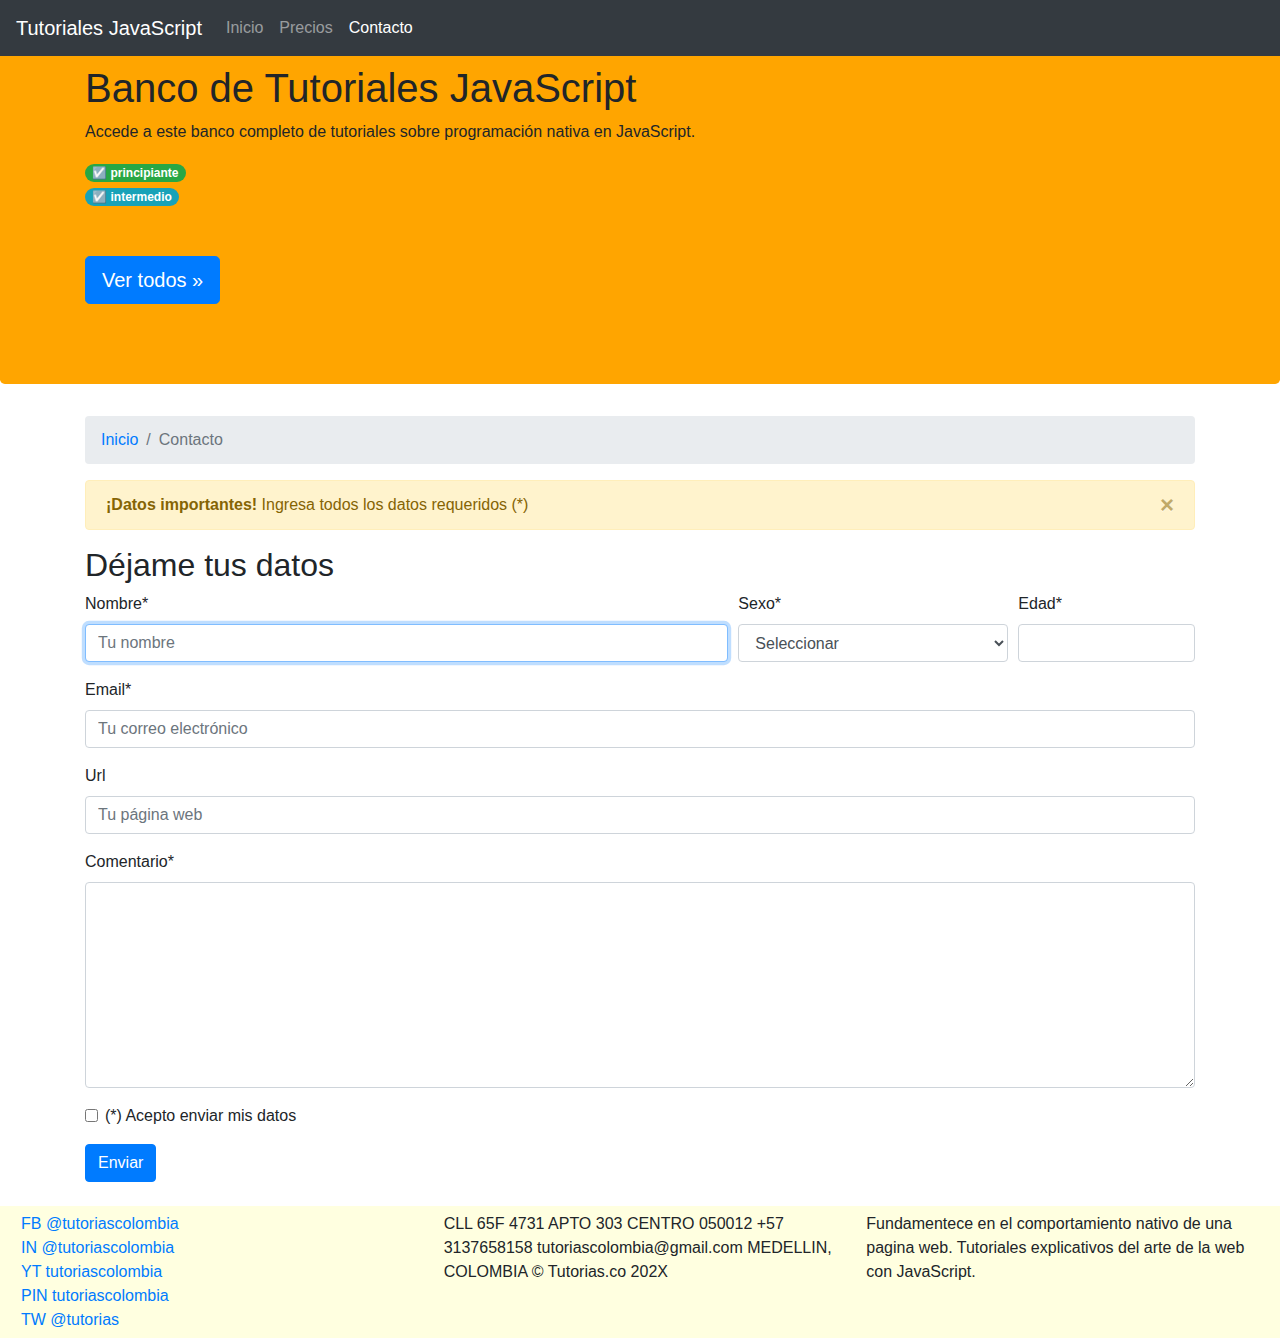
==== contacto.html @ e6faeaf6 "create contacto.html" ====
<!doctype html>
<html lang="es-CO">
  <head>
    <meta charset="utf-8">
    <meta name="viewport" content="width=device-width, initial-scale=1, shrink-to-fit=no">
    <link rel="stylesheet" href="css/bootstrap.min.css">
    <link rel="stylesheet" href="css/main.css">
    <title>Tutoriales JavaScript | tutorias.co</title>
  </head>
  <body>
  <nav class="navbar navbar-dark bg-dark fixed-top navbar-expand-md">
    <a class="navbar-brand" href="#">Tutoriales JavaScript</a>
    <button class="navbar-toggler" type="button" data-toggle="collapse" data-target="#menu" aria-controls="navbarNavDropdown" aria-expanded="false">
      <span class="navbar-toggler-icon"></span>
    </button>
    <div class="collapse navbar-collapse" id="menu">
    <ul class="navbar-nav mr-auto">
      <li class="nav-item">
        <a class="nav-link" href="./index.html">Inicio</a>
      </li>
      <li class="nav-item">
        <a class="nav-link" href="./precios.html">Precios</a>
      </li>
       <li class="nav-item active">
         <a class="nav-link" href="./contacto.html">Contacto</a>
       </li>
    </ul>
    </div>
   </nav>
    <div class="jumbotron">
      <div class="container">
        <h1>Banco de Tutoriales JavaScript</h1>
        <p>Accede a este banco completo de tutoriales sobre programación nativa en JavaScript.</p>
        <span class="badge badge-pill badge-success">
             &#9745; principiante
        </span>
        <br /><span class="badge badge-pill badge-info">
             &#9745; intermedio
        </span>
        <p><a class="btn btn-primary btn-lg mt-5" href="https://youtube.com/tutoriascolombia" role="button">Ver todos &raquo;</a></p>
      </div>
    </div>
    <div class="container">
    <nav aria-label="breadcrumb">
       <ol class="breadcrumb">
       <li class="breadcrumb-item"><a href="./index.html">Inicio</a></li>
       <li class="breadcrumb-item active" aria-current="page">Contacto</li>
       </ol>
    </nav>
    <div class="alert alert-warning alert-dismissible fade show" role="alert">
      <strong>¡Datos importantes!</strong> Ingresa todos los datos requeridos (*)
      <button class="close" data-dismiss="alert" aria-label="Close" type="button">
        <span aria-hidden="true">&times;</span>
      </button>
    </div>
    <h2>Déjame tus datos</h2>
    <form class="form" action="" method="post" accept-charset="utf-8">
      <div class="form-row">
        <div class="form-group col-sm-7">
          <label for="nombre">Nombre*</label>
          <input type="text" class="form-control" name="nombre" id="nombre" value="" placeholder="Tu nombre" required autofocus />
        </div>
        <div class="form-group col-sm-3">
          <label for="nombre">Sexo*</label>
          <select name="sexo" id="sexo" class="form-control" required>
            <option value="0">Seleccionar</option>
            <option value="Masculino">Masculino</option>
            <option value="Femenino">Femenino</option>
          </select>
        </div>
        <div class="form-group col-sm-2">
          <label for="edad">Edad*</label>
          <input type="number" name="edad" id="edad" value="" class="form-control" required />
        </div>
      </div>
      <div class="form-group">
        <label for="email">Email*</label>
        <input class="form-control" type="email" name="email" id="email" value="" placeholder="Tu correo electrónico" required />
      </div>
      <div class="form-group">
        <label for="url">Url</label>
        <input class="form-control" type="url" name="url" id="url" value="" placeholder="Tu página web" />
      </div>
      <div class="form-group">
        <label for="comentario">Comentario*</label>
        <textarea name="comentario" id=comentario rows="8" cols="40" required class="form-control"></textarea>
      </div>
      <div class="form-group">
        <div class="form-check">
          <input class="form-check-input" type="checkbox" name="acepto" id="acepto" required class="form-control" />
           <label class="form-check-label" for="acepto"> (*) Acepto enviar mis datos</label>
        </div>
      </div>
      <input class="btn btn-primary" type="submit" name="enviar" id="enviar" value="Enviar" />
    </form>
    </div>
  </div>
  <br />
  <footer>
    <div class="d-flex flex-wrap">
      <div class="col-md-4 d-flex flex-column align-items-start">
        <a href="https://facebook.com/tutoriascolombia">FB @tutoriascolombia</a>
        <a href="https://instagram.com/tutoriascolombia">IN @tutoriascolombia</a>
        <a href="https://youtube.com/tutoriascolombia">YT tutoriascolombia</a>
        <a href="https://pinterest.com/tutoriascolombia">PIN tutoriascolombia</a>
        <a href="https://twitter.com/tutorias">TW @tutorias</a>
      </div>
      <div class="col-md-4">
        <address>
          CLL 65F 4731 APTO 303
          CENTRO 050012
          +57 3137658158
          tutoriascolombia@gmail.com
          MEDELLIN, COLOMBIA
          &copy; Tutorias.co 202X
        </address>
      </div>
      <div class="col-md-4 d-flex flex-column align-items-end">
        <p>Fundamentece en el comportamiento nativo de una pagina web. Tutoriales explicativos del arte de la web con JavaScript.</p>
      </div>
    </div>
  </footer>
  <script src="js/jquery-3.3.1.slim.min.js"></script>
  <script src="js/popper.min.js"></script>
  <script src="js/bootstrap.min.js"></script>
  </body>
</html>
---- css/main.css ----
.jumbotron{
  background: orange
}
.info{
  margin: 12px
}
.tutoriales{
  flex: 1 170px;
  padding: 6px;
  border-top: 1px solid #ccc;
  border-radius: 6px;
  margin: 4px
}
.btn-tutoriales{
  width: 100%;
}
footer{
  background: lightyellow;
  padding: 24px 6px 6px 6px;
  padding: 6px
}
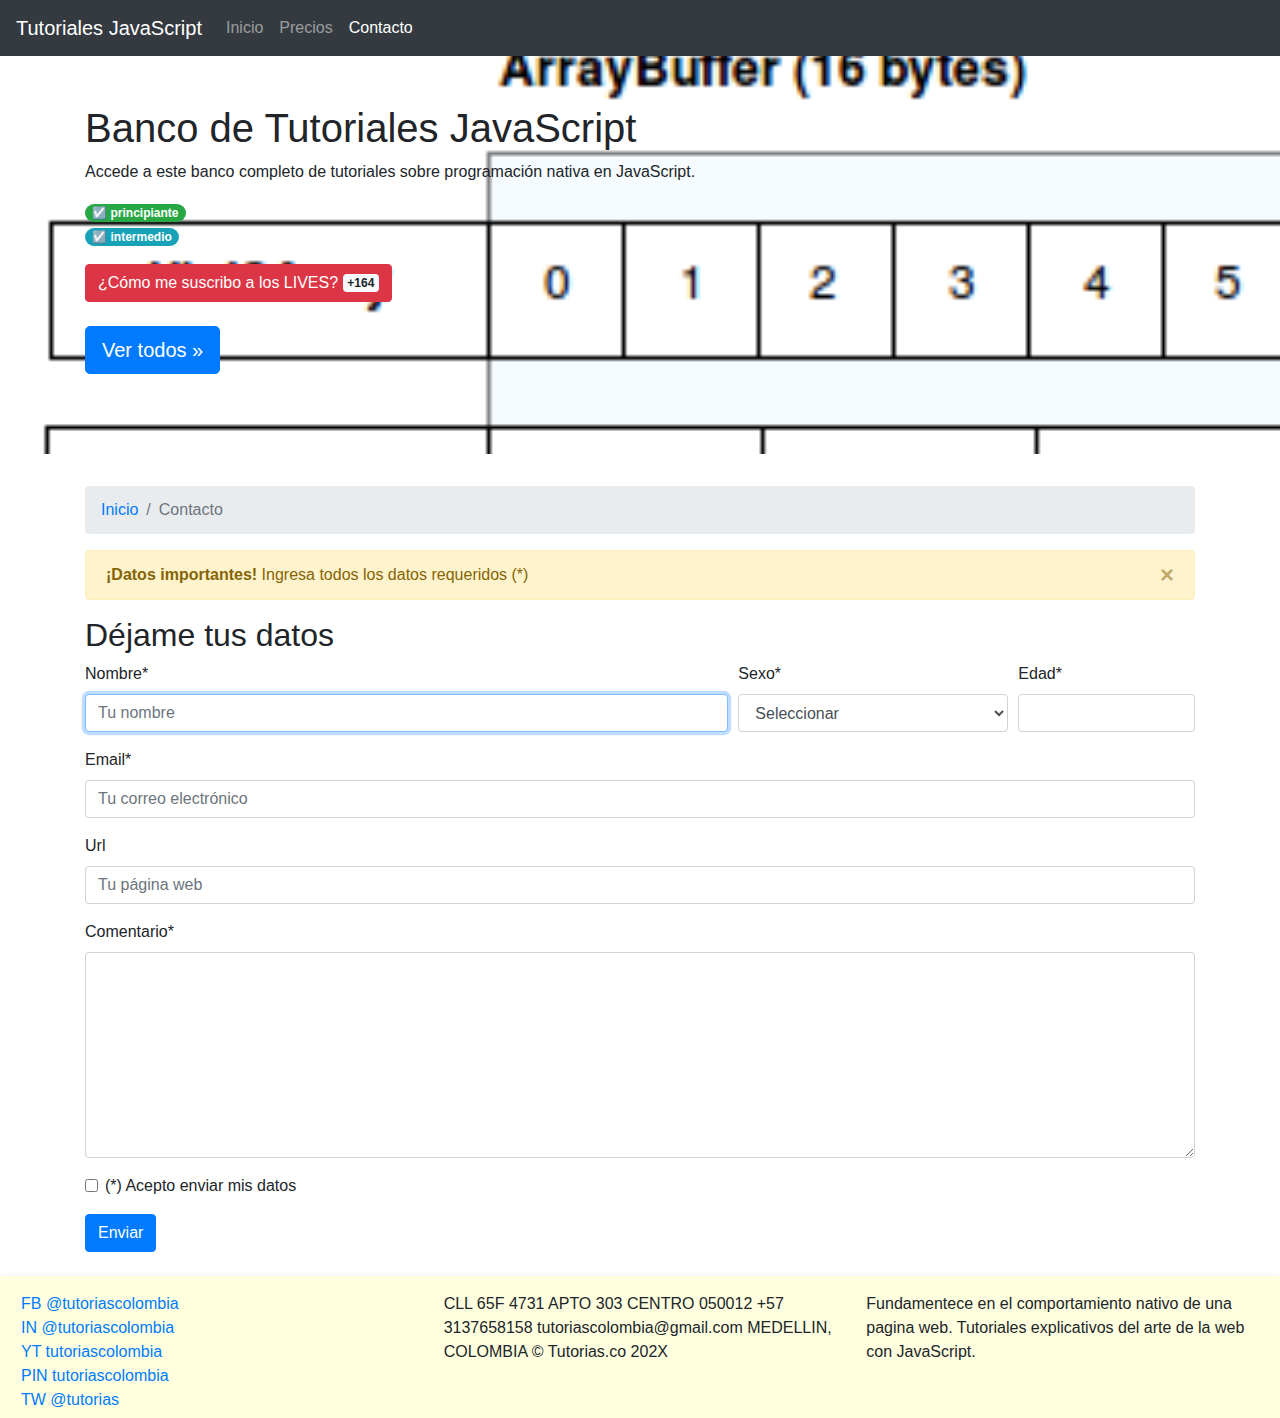
==== commit e05cb175: "Create contacto.html" ====
--- a/contacto.html
+++ b/contacto.html
@@ -31,13 +31,38 @@
       <div class="container">
         <h1>Banco de Tutoriales JavaScript</h1>
         <p>Accede a este banco completo de tutoriales sobre programación nativa en JavaScript.</p>
-        <span class="badge badge-pill badge-success">
+        <div>
+        <span class="badge badge-pill badge-success" data-toggle="modal" data-target="#infoModal">
              &#9745; principiante
         </span>
-        <br /><span class="badge badge-pill badge-info">
+        <br /><span class="badge badge-pill badge-info" data-toggle="modal" data-target="#infoModal">
              &#9745; intermedio
         </span>
-        <p><a class="btn btn-primary btn-lg mt-5" href="https://youtube.com/tutoriascolombia" role="button">Ver todos &raquo;</a></p>
+        </div>
+ 
+           <div class="modal fade container" id="infoModal">
+             <div class="modal-dialog">
+               <div class="modal-content">
+                 <div class="modal-header">
+                   <h6 class="modal-title">Principiante/Intermedio</h6>
+                   <button class="close" data-dismiss="modal" type="button"></button>
+                   <span aria-hidden="true">&times;</span>
+                 </div>
+                 <div class="modal-body">
+                   <p>Contenido básico para iniciados e intermedios en el lenguaje JavaScript. Los iniciados aprenderán declaración e inicialización de variables y constantes así como la implementación de enunciados de decisión, ciclos y estructuras de datos. Los intermedios aprenderán a crear funciones recursivas y programación orientada a objetos.</p>
+                 </div>
+               </div>
+             </div>
+           </div>     
+        
+        <button class="btn btn-md btn-danger mt-3" type="button" data-toggle="collapse" data-target="#suscripcion">¿Cómo me suscribo a los LIVES? <span class="badge badge-light">+164</button>
+          <div class="collapse" id="suscripcion">
+          <div id="suscribete">
+          <p>Suscribete a nuestro canal en youtube e identifica los lives que te interesan y continua los pasos.</p>
+        </div>
+        </div>
+        
+        <p><a class="btn btn-primary btn-lg mt-4" href="https://youtube.com/tutoriascolombia" role="button">Ver todos &raquo;</a></p>
       </div>
     </div>
     <div class="container">
--- a/css/main.css
+++ b/css/main.css
@@ -1,21 +1,59 @@
 .jumbotron{
-  background: orange
+  background: orange;
+  background-image: url('../images/JS.png');
+  background-repeat:no-repeat;
+  background-size: 100% auto;
+  background-position: left top;
+  background-attachment: fixed;
+  margin-top: 40px
 }
 .info{
   margin: 12px
 }
 .tutoriales{
-  flex: 1 170px;
-  padding: 6px;
-  border-top: 1px solid #ccc;
-  border-radius: 6px;
-  margin: 4px
+  flex: 1 200px;
+  margin-top: 10px
 }
 .btn-tutoriales{
   width: 100%;
+  border-radius: 0;
+  margin:0
 }
 footer{
   background: lightyellow;
-  padding: 24px 6px 6px 6px;
-  padding: 6px
+  padding: 16px 6px 6px 6px;
+  box-shadow: 0 0 6px #efefef;
 }
+.jumbotron{
+  background: orange;
+  background-image: url('../images/JS.png');
+  background-repeat:no-repeat;
+  background-size: 100% auto;
+  background-position: left top;
+  background-attachment: fixed;
+  margin-top: 40px
+}
+.info{
+  margin: 12px
+}
+.tutoriales{
+  flex: 1 200px;
+  margin-top: 10px
+}
+.btn-tutoriales{
+  width: 100%;
+  border-radius: 0;
+  margin:0
+}
+#suscribete{
+  background: #FFFFFF;
+  padding: 6px;
+  font-size: 116%;
+  border: 3px solid pink;
+  border-radius: 3px
+}
+footer{
+  background: lightyellow;
+  padding: 16px 6px 6px 6px;
+  box-shadow: 0 0 6px #efefef;
+}
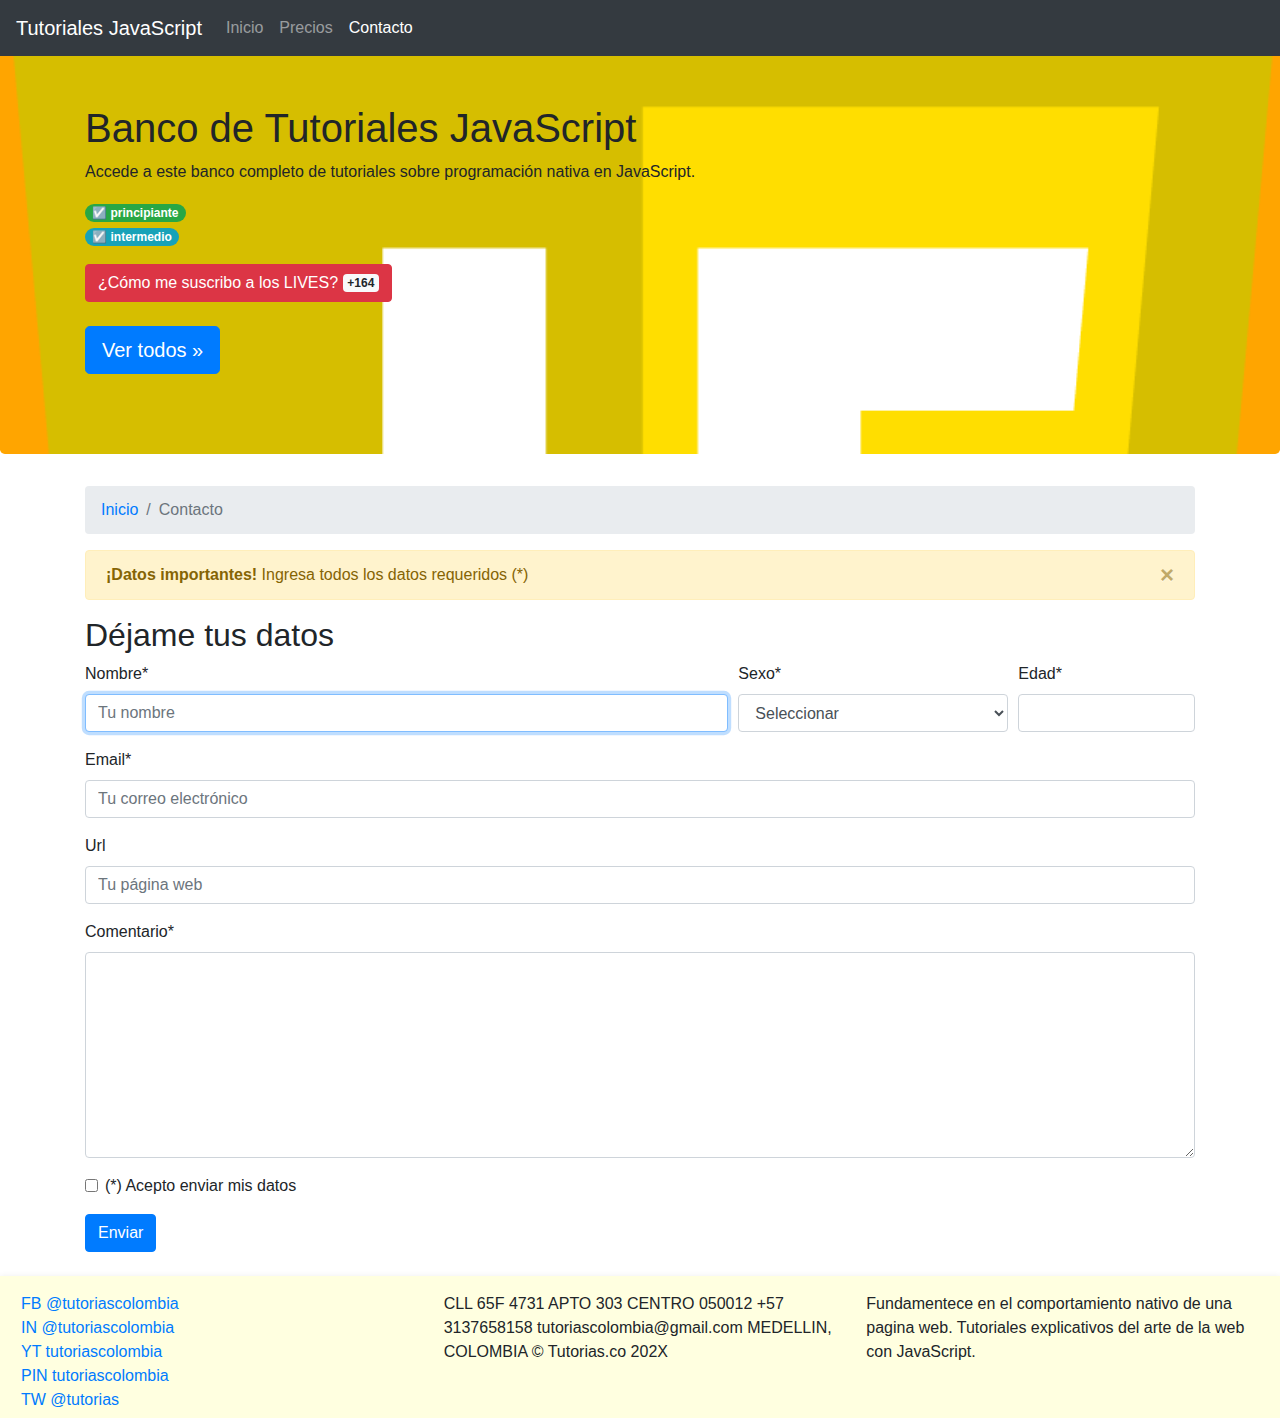
==== commit dee76ace: "Update contacto.html" ====
--- a/contacto.html
+++ b/contacto.html
@@ -5,6 +5,7 @@
     <meta name="viewport" content="width=device-width, initial-scale=1, shrink-to-fit=no">
     <link rel="stylesheet" href="css/bootstrap.min.css">
     <link rel="stylesheet" href="css/main.css">
+    <link rel="stylesheet" href="css/style.css">
     <title>Tutoriales JavaScript | tutorias.co</title>
   </head>
   <body>
@@ -50,6 +51,16 @@
                  </div>
                  <div class="modal-body">
                    <p>Contenido básico para iniciados e intermedios en el lenguaje JavaScript. Los iniciados aprenderán declaración e inicialización de variables y constantes así como la implementación de enunciados de decisión, ciclos y estructuras de datos. Los intermedios aprenderán a crear funciones recursivas y programación orientada a objetos.</p>
+                   <hr />
+                   <form class="form" method="post" action="">
+                   <div class="form-group">
+                     <label for="email">Preinscripción</label>
+                     <input class="form-control" type="email" name="email" id="email" value="" placeholder="Tu correo electrónico" required autofocus />
+                   </div>
+                   <div class="form-group">
+                     <input class="form-control btn btn-primary" type="submit" name="enviar" id="enviar" value="Enviar" />
+                   </div>
+                   </form>
                  </div>
                </div>
              </div>
@@ -148,5 +159,40 @@
   <script src="js/jquery-3.3.1.slim.min.js"></script>
   <script src="js/popper.min.js"></script>
   <script src="js/bootstrap.min.js"></script>
+    <script>
+    $(function(){
+      $("[data-toggle='tooltip']").tooltip();
+      $("[data-toggle='popover']").popover();
+      $('.carousel').carousel({
+        interval:3000
+      });
+      
+      $('#infoModal').on('show.bs.modal', function (e){
+         $('#btnPrincipiante').prop('disabled',true);
+         $('#btnIntermedio').prop('disabled',true);
+         $('#btnPrincipiante').removeClass('badge-secondary');
+         $('#btnIntermedio').removeClass('badge-secondary');
+         $('#btnPrincipiante').addClass('badge-success');
+         $('#btnIntermedio').addClass('badge-success');
+         console.log('Comienza a abrirse');
+      });
+      $('#infoModal').on('shown.bs.modal', function (e){
+         console.log('Termina de abrirse')
+      });
+      $('#infoModal').on('hidden.bs.modal', function (e){
+         console.log('Comienza a cerrarse');
+      });
+      $('#infoModal').on('hidden.bs.modal', function (e){
+         $('#btnPrincipiante').prop('disabled',false);
+         $('#btnIntermedio').prop('disabled',false);
+         $('#btnPrincipiante').removeClass('badge-success');
+         $('#btnIntermedio').removeClass('badge-success');
+         $('#btnPrincipiante').addClass('badge-secondary');
+         $('#btnIntermedio').addClass('badge-secondary');
+         console.log('Termina de cerrarse');
+      });
+     
+    });
+  </script>
   </body>
 </html>
--- a/css/style.css
+++ b/css/style.css
@@ -0,0 +1,30 @@
+/*   Se implemeta 
+     preprocesador SASS
+   
+$yellow: #fffa19;
+$red: #f00;
+$green: #0f0;
+
+@mixin rellenos($t, $r, $b, $l){
+  padding-top:$t;
+  padding-right:$r;
+  padding-bottom:$b;
+  padding-left:$l;
+}
+@mixin margenes($t, $r, $b, $l){
+  margin-top:$t;
+  margin-right:$r;
+  margin-bottom:$b;
+  margin-left:$l;
+}
+
+
+    Se usaria 
+    
+.jumbotron{
+  background: $yellow;
+}
+#btnPrincipiante, #btnIntermedio{
+  @include rellenos(2px,2px,2px,2px);
+}
+*/
